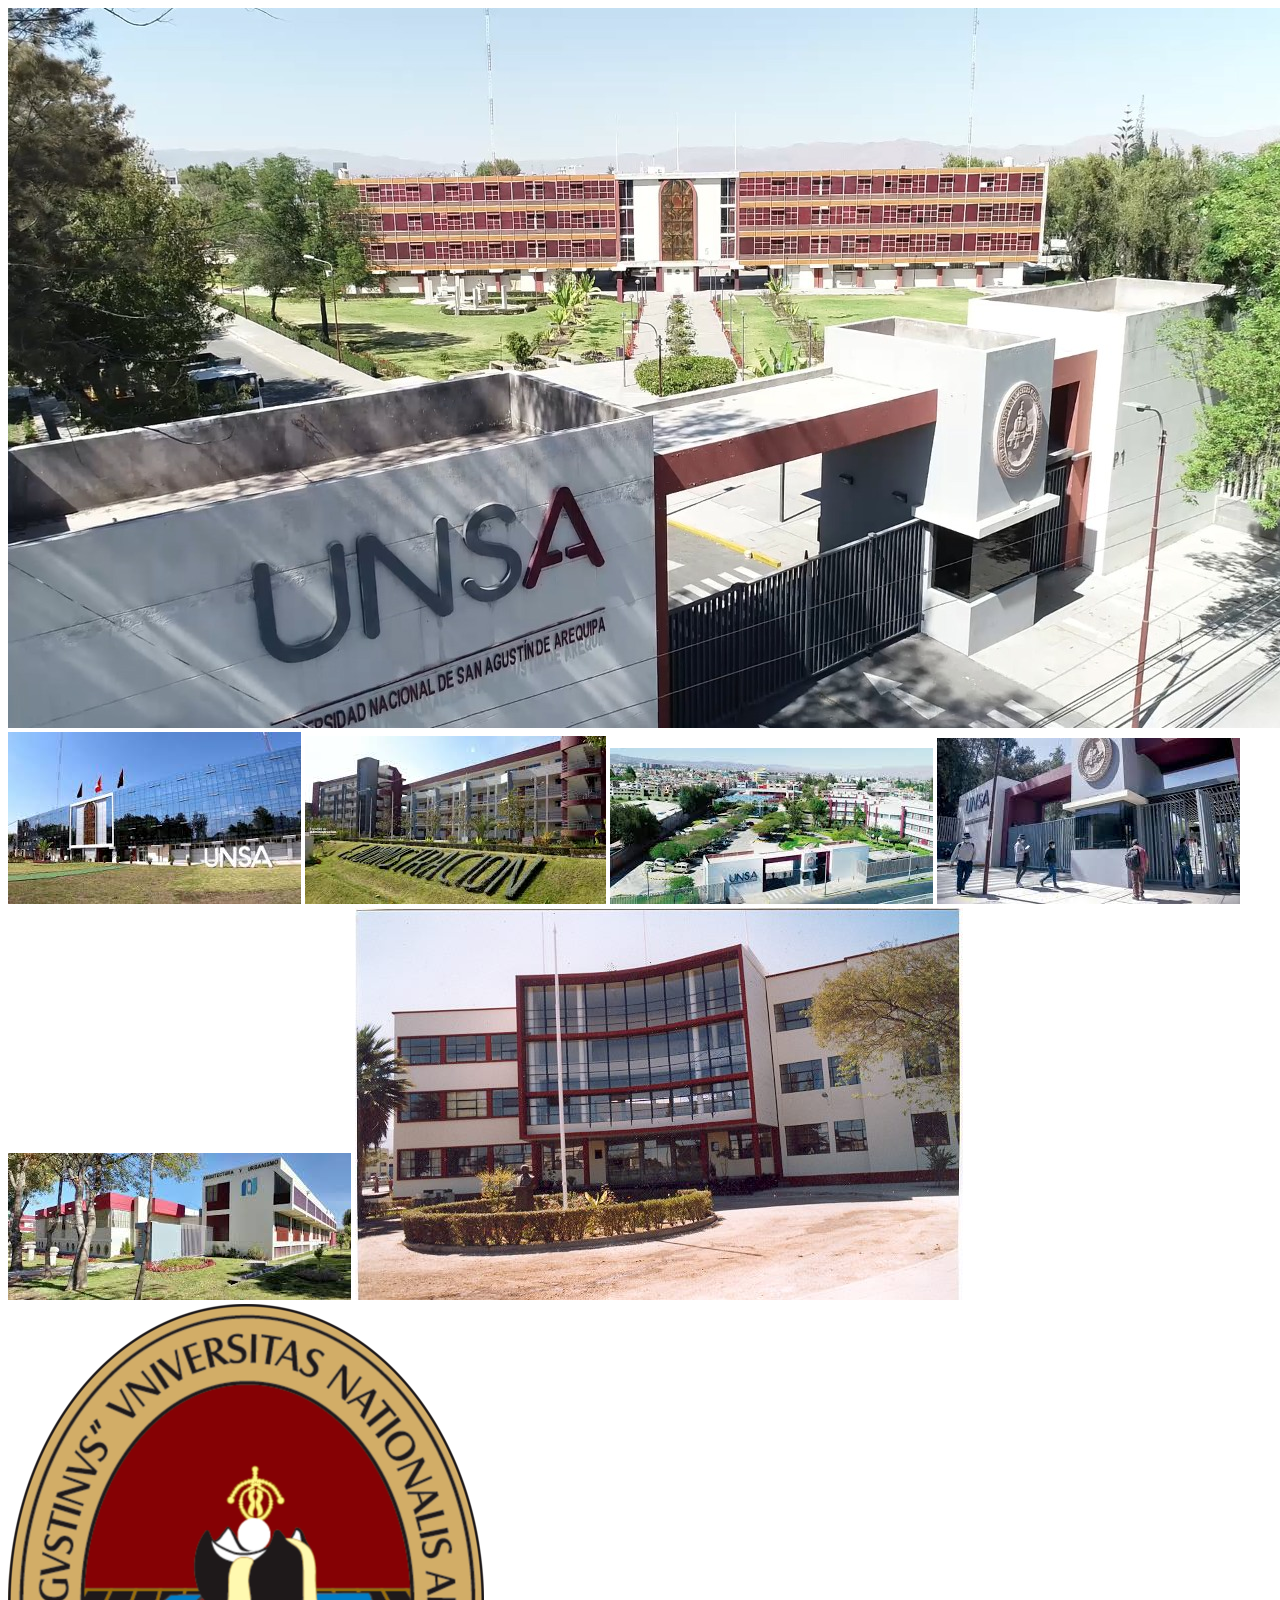
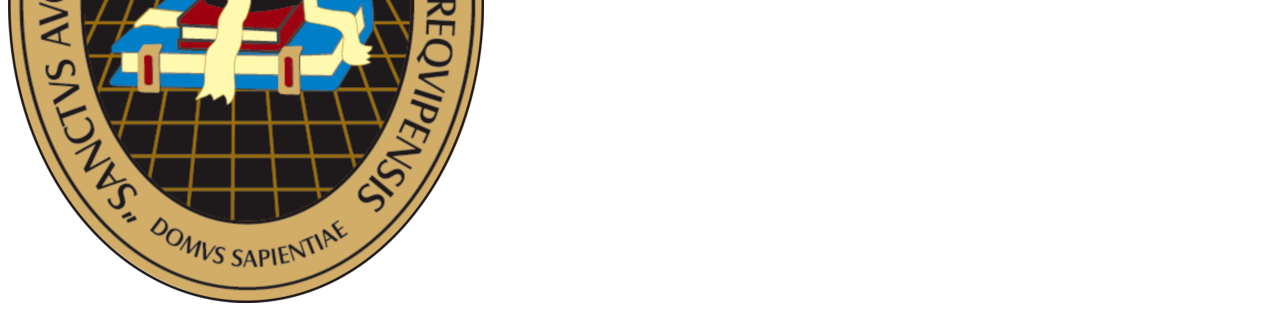
==== imagenes.html @ e83a72ea "Agregando todo" ====
<!DOCTYPE html>
<html lang="en">
<head>
    <meta charset="UTF-8">
    <meta name="viewport" content="width=device-width, initial-scale=1.0">
    <title>Galeria</title>
    <link rel="stylesheet"  href="styles.css">
</head>
<body>
    <section id="contenedor-grid">
        <img id="imagen"    src="imagenes/facultad.jpeg">
        <img id="imagen"    src="imagenes/images.jpeg">
        <img id="imagen"    src="imagenes/images2.jpeg">
        <img id="imagen"    src="imagenes/images3.jpeg">
        <img id="imagen"    src="imagenes/images4.jpeg">
        <img id="imagen"    src="imagenes/images5.jpeg">
        <img id="imagen"    src="imagenes/medicina.jpg">
        <img id="imagen"    src="imagenes/unsa-logo.png">      
    </section>
</body>
</html>
---- styles.css ----
#contenedor{
    display: flex;
    justify-content: space-around;
}
.clase1{
    border: 2px solid black;
    margin: 2.5px;
    padding: 5px 2.5px;
}
.clase2{
    border: 2px solid blue;
    margin: 2.5px;
    padding: 5px 2.5px;
}
.clase3{
    border: 2px solid violet;
    margin: 2.5px;
    padding: 5px 2.5px;
}
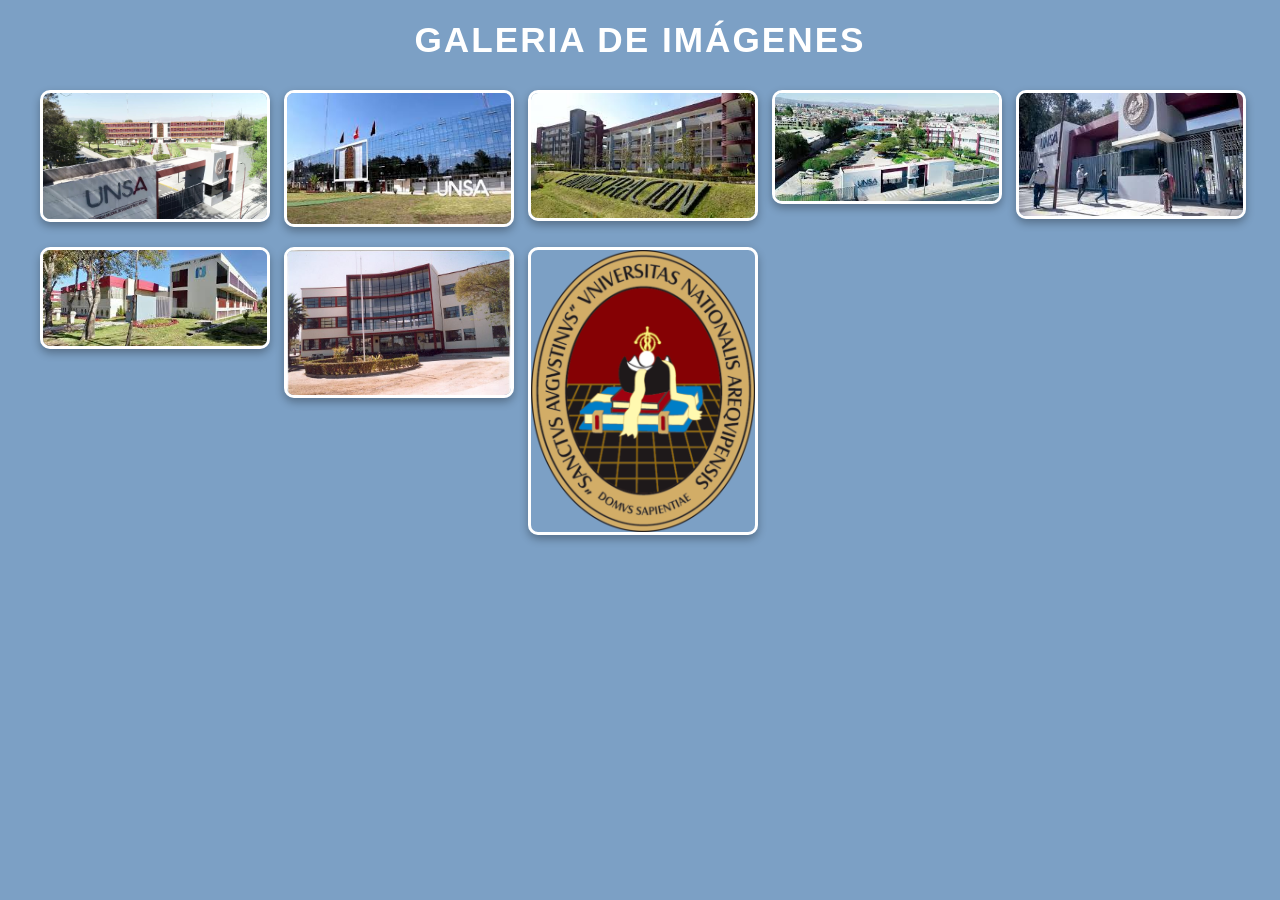
==== commit 3ec9d17c: "Agregando" ====
--- a/imagenes.html
+++ b/imagenes.html
@@ -4,18 +4,19 @@
     <meta charset="UTF-8">
     <meta name="viewport" content="width=device-width, initial-scale=1.0">
     <title>Galeria</title>
-    <link rel="stylesheet"  href="styles.css">
+    <link rel="stylesheet"  href="imagen.css">
 </head>
 <body>
+    <h2>Galeria de imágenes</h2>
     <section id="contenedor-grid">
-        <img id="imagen"    src="imagenes/facultad.jpeg">
-        <img id="imagen"    src="imagenes/images.jpeg">
-        <img id="imagen"    src="imagenes/images2.jpeg">
-        <img id="imagen"    src="imagenes/images3.jpeg">
-        <img id="imagen"    src="imagenes/images4.jpeg">
-        <img id="imagen"    src="imagenes/images5.jpeg">
-        <img id="imagen"    src="imagenes/medicina.jpg">
-        <img id="imagen"    src="imagenes/unsa-logo.png">      
+        <img class="imagen"    src="imagenes/facultad.jpeg">
+        <img class="imagen"    src="imagenes/images.jpeg">
+        <img class="imagen"    src="imagenes/images2.jpeg">
+        <img class="imagen"    src="imagenes/images3.jpeg">
+        <img class="imagen"    src="imagenes/images4.jpeg">
+        <img class="imagen"    src="imagenes/images5.jpeg">
+        <img class="imagen"    src="imagenes/medicina.jpg">
+        <img class="imagen"    src="imagenes/unsa-logo.png">      
     </section>
 </body>
 </html>
--- a/imagen.css
+++ b/imagen.css
@@ -0,0 +1,38 @@
+body {
+    background-color: #7CA0C5; 
+    margin: 0;
+    font-family: 'Gill Sans', 'Gill Sans MT', Calibri, 'Trebuchet MS', sans-serif;
+    color: #fff; 
+}
+
+h2 {
+    text-align: center;
+    font-size: 2.2rem;
+    margin-top: 20px;
+    margin-bottom: 30px;
+    text-transform: uppercase;
+    letter-spacing: 2px;
+}
+
+#contenedor-grid {
+    display: grid;
+    grid-template-columns: repeat(auto-fit, minmax(220px, 1fr));
+    gap: 20px;
+    padding: 0 40px 40px;
+    max-width: 1200px;
+    margin: 0 auto;
+}
+
+.imagen {
+    width: 100%;
+    height: auto;
+    border: 3px solid #fff;
+    border-radius: 10px;
+    transition: transform 0.3s ease, box-shadow 0.3s ease;
+    box-shadow: 0 4px 8px rgba(0,0,0,0.3);
+}
+
+.imagen:hover {
+    transform: scale(1.03);
+    box-shadow: 0 8px 16px rgba(0,0,0,0.4);
+}
